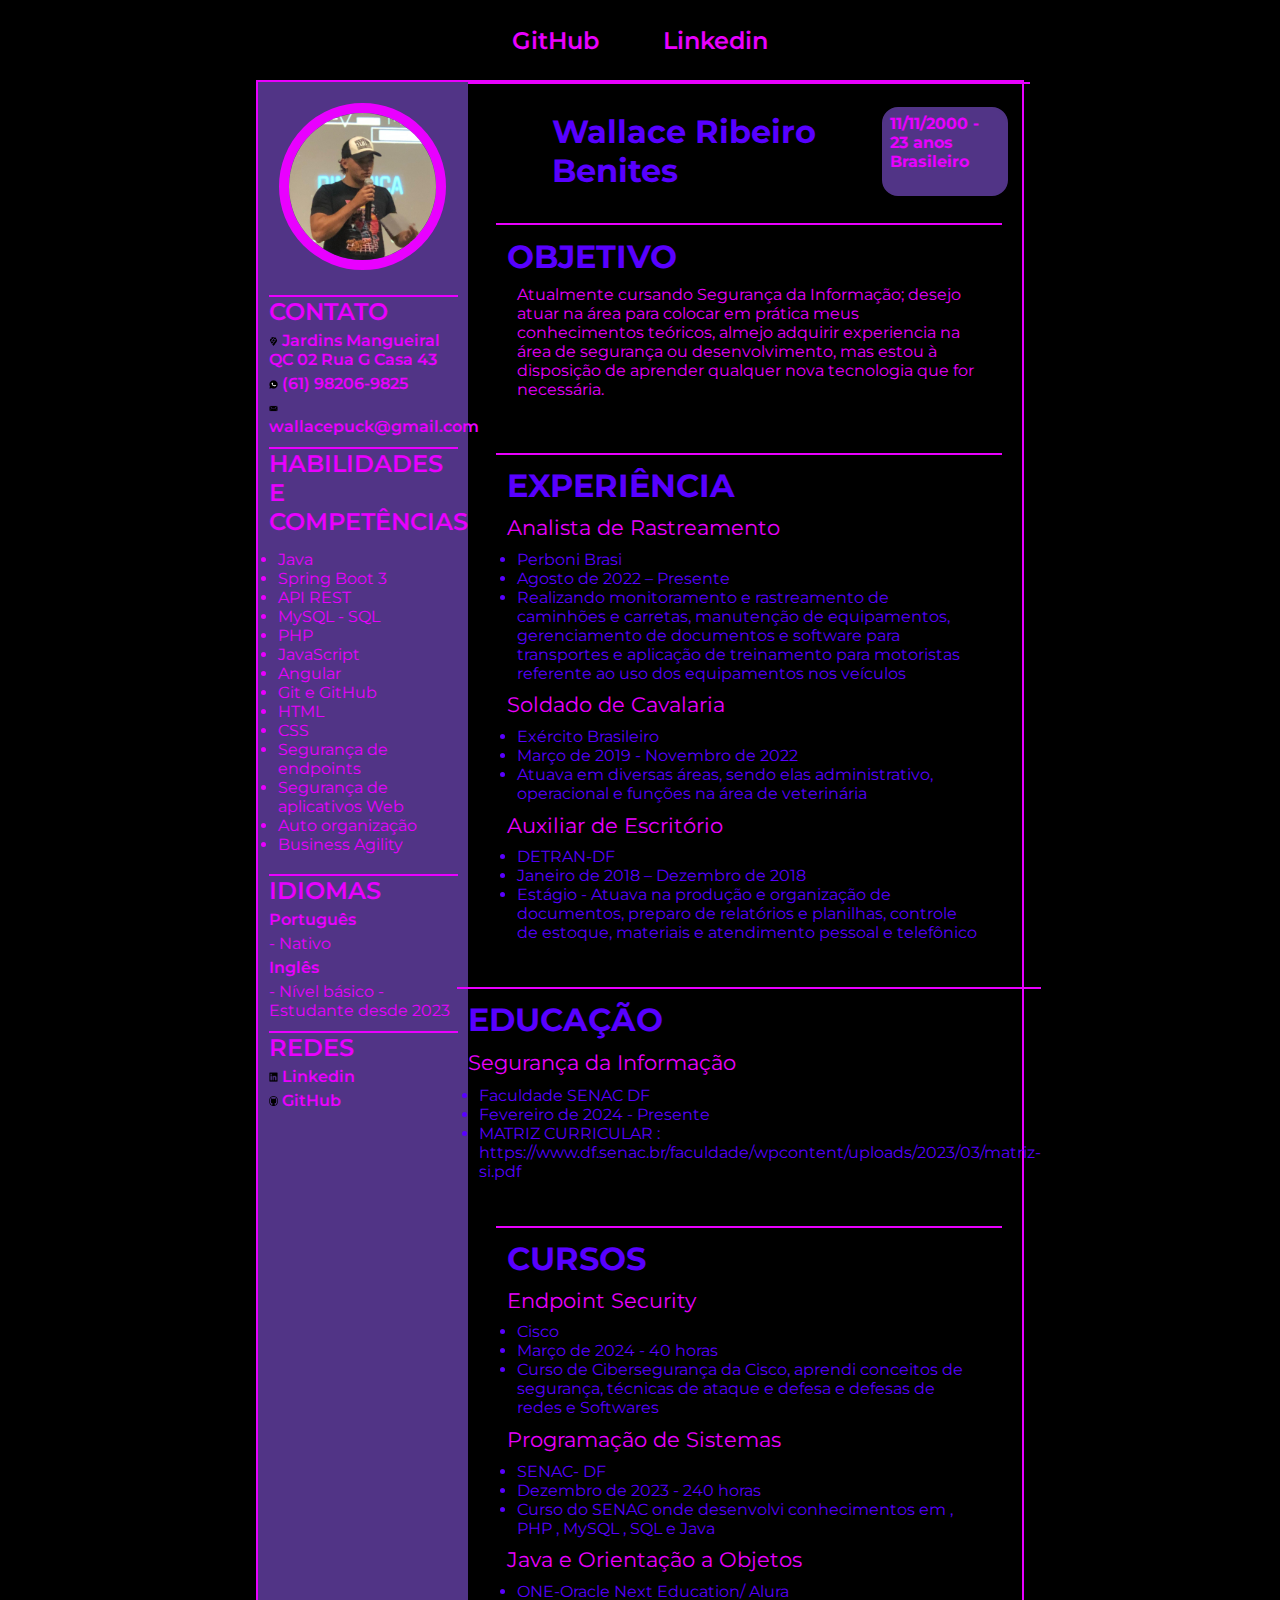
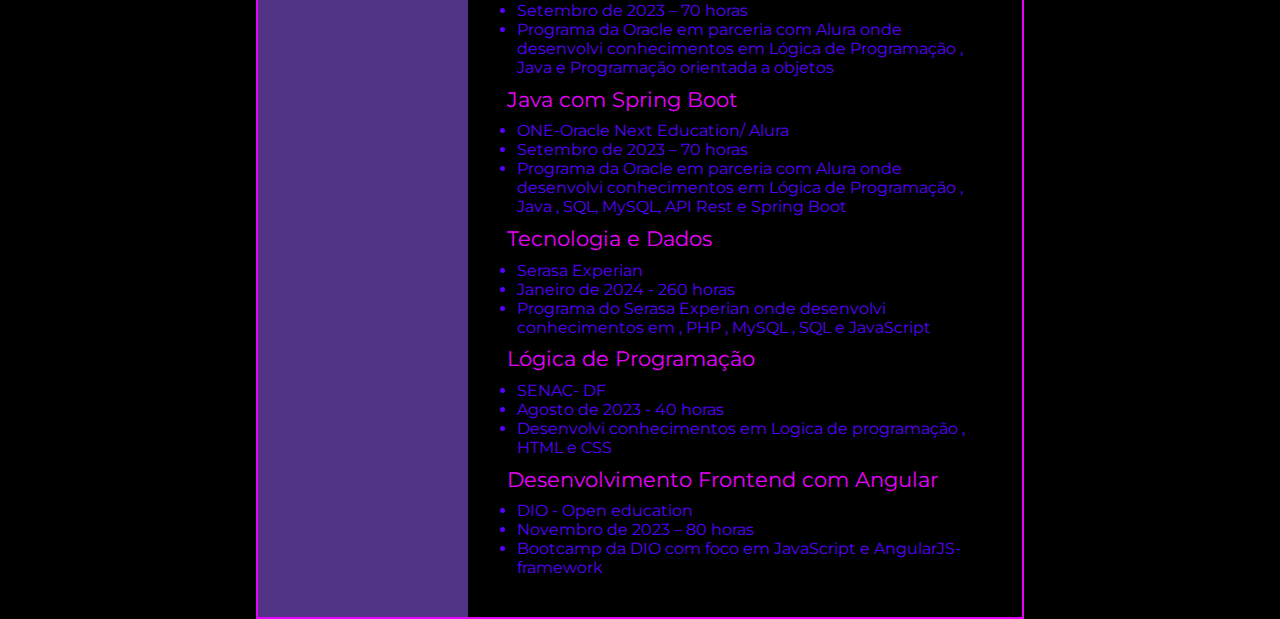
==== index.html @ ca376171 "first commit" ====
<!DOCTYPE html>
<html lang="pt-br">

<head>
    <meta charset="UTF-8">
    <meta name="viewport" content="width=device-width, initial-scale=1.0">
    <link rel="stylesheet" href="styles/style.css">
    <title>Currículo Wallace</title>
</head>

<body>

    <header class="cabecalho">

        <nav class="cabecalho_nav">
            <a class="cabecalho_nav_link" href="https://github.com/wallaceeBenites">GitHub</a>
            <a class="cabecalho_nav_link" href="https://www.linkedin.com/in/wallace-benites/">Linkedin</a>
        </nav>

    </header>

    <main class="curriculo">

        <div class="curriculo_informacoes">

            <img class="curriculo_informacoes_foto" src="assets/Eu_palestrando.jpg" alt="foto_wallace_benites">

            <div class="curriculo_informacoes_contato">


                <h1 class="curriculo_informacoes_contato_titulo" href="">


                    CONTATO

                </h1>

                <a class="curriculo_informacoes_contato_info"
                    href="https://www.google.com/maps/place/15%C2%B053'29.2%22S+47%C2%B048'59.8%22W/@-15.8914553,-47.8191724,17z/data=!3m1!4b1!4m4!3m3!8m2!3d-15.8914553!4d-47.8165975?hl=pt-BR&entry=ttu">

                    <img src="assets/maps_icon.png" alt="maps" class="icones">
                    Jardins Mangueiral QC 02 Rua G Casa 43

                </a>

                <a class="curriculo_informacoes_contato_info" href="https://wa.me/qr/KNMGCUS7S4XZK1">

                    <img src="assets/zap_icon.png" alt="zap" class="icones">
                    (61) 98206-9825

                </a>

                <a class="curriculo_informacoes_contato_info" href="">

                    <img src="assets/email_icon.png" alt="gmail" class="icones">
                    wallacepuck@gmail.com

                </a>
               

            </div>



            <div class="curriculo_informacoes_competencias">
                <h1 class="curriculo_informacoes_contato_titulo" href="">
                    HABILIDADES E COMPETÊNCIAS
                </h1>

                <ul class="curriculo_informacoes_competencias_lista">
                    <li>Java</li>
                    <li>Spring Boot 3</li>
                    <li>API REST</li>
                    <li>MySQL - SQL</li>
                    <li>PHP</li>
                    <li>JavaScript</li>
                    <li>Angular</li>
                    <li>Git e GitHub</li>
                    <li>HTML</li>
                    <li>CSS</li>
                    <li>Segurança de endpoints</li>
                    <li>Segurança de aplicativos Web</li>
                    <li>Auto organização</li>
                    <li>Business Agility</li>
                </ul>

            </div>

            <div class="curriculo_informacoes_idiomas">

                <h1 class="curriculo_informacoes_contato_titulo" href="">
                    IDIOMAS
                </h1>

                <h2 class="curriculo_informacoes_idiomas_subtitulo"> Português </h2>
                <p class="curriculo_informacoes_idiomas_paragrafo">- Nativo </p>

                <h2 class="curriculo_informacoes_idiomas_subtitulo"> Inglês </h2>
                <p class="curriculo_informacoes_idiomas_paragrafo">- Nível básico - Estudante desde 2023</p>


            </div>

            <div class="curriculo_informacoes_contato">


                <h1 class="curriculo_informacoes_contato_titulo" href="">


                    REDES

                </h1>

                <a class="curriculo_informacoes_contato_info" href="https://www.linkedin.com/in/wallace-benites/">

                    <img src="assets/linkedin_icon.png" alt="linkedin" class="icones">
                    Linkedin

                </a>

                <a class="curriculo_informacoes_contato_info" href="https://github.com/wallaceeBenites">

                    <img src="assets/git_icon.png" alt="github" class="icones">
                    GitHub

                </a>

            </div>



        </div>

        <div class="curriculo_resumo">

            <div class="curriculo_resumo_titulo_nascimento">
                <h1 class="curriculo_resumo_titulo_nascimento_titulo">Wallace Ribeiro Benites</h1>

                <div class="curriculo_resumo_titulo_nascimento_nascimento">
                    <h2>11/11/2000 - 23 anos </h2>
                    <h2>Brasileiro</h2>
                </div>
                
            </div>

            <div class="curriculo_resumo_objetivo" > 
                <h1>
                    OBJETIVO
                </h1>

                <p>
                    Atualmente cursando Segurança da Informação; desejo atuar na área para colocar em prática meus
                    conhecimentos teóricos, almejo adquirir experiencia na área de segurança ou desenvolvimento, mas estou à disposição de
                    aprender qualquer nova tecnologia que for necessária.
                </p>
            </div>

            <div class="curriculo_resumo_educacao" > 
                <h1>
                    EXPERIÊNCIA
                </h1>

                <p>Analista de Rastreamento</p>
                
                <ul>
                    <li>Perboni Brasi</li>
                    <li>Agosto de 2022 – Presente</li>
                    <li>Realizando monitoramento e rastreamento de
                        caminhões e carretas, manutenção de equipamentos,
                        gerenciamento de documentos e software para
                        transportes e aplicação de treinamento para
                        motoristas referente ao uso dos equipamentos nos
                        veículos</li>
                </ul>

                <p>Soldado de Cavalaria</p>
                
                <ul>
                    <li>Exército Brasileiro</li>
                    <li>Março de 2019 - Novembro de 2022</li>
                    <li>Atuava em diversas áreas, sendo elas administrativo,
                        operacional e funções na área de veterinária</li>
                </ul>

                <p>Auxiliar de Escritório</p>
                
                <ul>
                    <li>DETRAN-DF</li>
                    <li>Janeiro de 2018 – Dezembro de 2018</li>
                    <li>Estágio - Atuava na produção e organização de
                        documentos, preparo de relatórios e planilhas, controle
                        de estoque, materiais e atendimento pessoal e
                        telefônico</li>
                </ul>

            </div>

            <div class="curriculo_resumo_educacao" > 
                <h1>
                    EDUCAÇÃO
                </h1>

                <p>Segurança da Informação</p>
                
                <ul>
                    <li>Faculdade SENAC DF </li>
                    <li>Fevereiro de 2024 - Presente</li>
                    <li>MATRIZ CURRICULAR :
                        https://www.df.senac.br/faculdade/wpcontent/uploads/2023/03/matriz-si.pdf</li>
                </ul>

            </div>

            <div class="curriculo_resumo_educacao">

                <h1>
                    CURSOS
                </h1>

                <p>Endpoint Security</p>
                
                <ul>
                    <li>Cisco</li>
                    <li>Março de 2024 - 40 horas</li>
                    <li>Curso de Cibersegurança da Cisco, aprendi conceitos de segurança, técnicas de ataque e defesa e defesas de redes e Softwares</li>
                </ul>

                <p>Programação de Sistemas</p>
                
                <ul>
                    <li>SENAC- DF</li>
                    <li>Dezembro de 2023 - 240 horas</li>
                    <li>Curso do SENAC onde desenvolvi
                        conhecimentos em , PHP , MySQL , SQL e Java</li>
                </ul>

                <p>Java e Orientação a Objetos</p>
                
                <ul>
                    <li>ONE-Oracle Next Education/ Alura</li>
                    <li>Setembro de 2023 – 70 horas</li>
                    <li>Programa da Oracle em parceria com
                        Alura onde desenvolvi conhecimentos
                        em Lógica de Programação , Java e
                        Programação orientada a objetos</li>
                </ul>

                <p>Java com Spring Boot</p>
                
                <ul>
                    <li>ONE-Oracle Next Education/ Alura</li>
                    <li>Setembro de 2023 – 70 horas</li>
                    <li>Programa da Oracle em parceria com Alura onde desenvolvi conhecimentos em
                        Lógica de Programação , Java , SQL, MySQL, API Rest e Spring Boot</li>
                </ul>

                <p>Tecnologia e Dados</p>
                
                <ul>
                    <li>Serasa Experian</li>
                    <li>Janeiro de 2024 - 260 horas</li>
                    <li>Programa do Serasa Experian onde desenvolvi conhecimentos em , PHP ,
                        MySQL , SQL e JavaScript</li>
                </ul>

                <p>Lógica de Programação</p>
                
                <ul>
                    <li>SENAC- DF</li>
                    <li>Agosto de 2023 - 40 horas </li>
                    <li>Desenvolvi conhecimentos em Logica de programação , HTML e CSS</li>
                </ul>

                <p>Desenvolvimento Frontend com Angular</p>
                
                <ul>
                    <li>DIO - Open education </li>
                    <li>Novembro de 2023 – 80 horas</li>
                    <li>Bootcamp da DIO com foco em JavaScript e AngularJS-framework</li>
                </ul>

                


            </div>








        </div>


    </main>



</body>

</html>
---- styles/style.css ----
@import url('https://fonts.googleapis.com/css2?family=Krona+One&family=Montserrat:wght@400;600&display=swap');

:root{
    --font-pricipal: 'Krona One', sans-serif;
    --font-secundaria: 'Montserrat', sans-serif;

    --cor-primaria: #000000;
    --cor-secundaria: #5800FF;
    --cor-terciaria: #E900FF;
    --cor-fundo: #513486;

    --cor-hover: #f1f1f1;



}

*{
    margin: 0;
    border: 0;
    padding: 0;

}

body {
    box-sizing: border-box;
    background-color: var(--cor-primaria);
    color: var(--cor-secundaria);
}

.cabecalho{
    padding: 2% 40%;
    

}

.cabecalho_nav{

    display: flex;
    justify-content: space-between;

}

.cabecalho_nav_link{
    font-family: var(--font-secundaria);
    text-decoration: none;
    font-size: 1.5rem;
    font-weight: 600;
    color: var(--cor-terciaria);
    
}

.cabecalho_nav_link:hover{
    color: var(--cor-hover);
}

.curriculo{

    margin: 0% 20%;
    display: flex;
    border: 2px solid var(--cor-terciaria);

}

.curriculo_informacoes{
    width: 30%;
    background-color: var(--cor-fundo);
    
}

.curriculo_informacoes_foto{
    width: 70%;
    border-radius: 50%;
    border: 10px solid var(--cor-terciaria);
    margin: 10%;
}

.curriculo_informacoes_contato{
    display: flex;
    flex-direction: column;
    margin: 0% 5%;
    gap: 5px;
    border-top: 2px solid var(--cor-terciaria);
    
}




.curriculo_informacoes_contato_titulo{
    font-family: var(--font-secundaria);
    text-decoration: none;
    font-size: 1.5rem;
    font-weight: 600;
    color: var(--cor-terciaria);
}

.icones{
    width: 5%;
}

.curriculo_informacoes_contato_info{
    font-family: var(--font-secundaria);
    text-decoration: none;
    font-size: 1rem;
    font-weight: 600;
    color: var(--cor-terciaria);
}

.curriculo_informacoes_contato_info:hover{
    color: var(--cor-hover);
}
.curriculo_informacoes_competencias{
    display: flex;
    flex-direction: column;
    margin: 5%;
    gap: 5px;
    border-top: 2px solid var(--cor-terciaria);
}

.curriculo_informacoes_competencias_lista{
    margin: 5%;
    color: var(--cor-terciaria);
    font-family: var(--font-secundaria);
}

.curriculo_informacoes_idiomas{
    display: flex;
    flex-direction: column;
    margin: 5%;
    gap: 5px;
    border-top: 2px solid var(--cor-terciaria);

}

.curriculo_informacoes_idiomas_subtitulo{

    font-family: var(--font-secundaria);
    text-decoration: none;
    font-size: 1rem;
    font-weight: 600;
    color: var(--cor-terciaria);

}

.curriculo_informacoes_idiomas_paragrafo{

    font-family: var(--font-secundaria);
    color: var(--cor-terciaria);

}


.curriculo_resumo{
    width: 100%;
    display: flex;
    flex-direction: column;
    align-items: center;
    margin: 0% ;
    gap: 5px;
    border-top: 2px solid var(--cor-terciaria);

}

.curriculo_resumo_titulo_nascimento{
    width: 100%;
    display: flex;
    justify-content: space-between;
}

.curriculo_resumo_titulo_nascimento_titulo{

    margin: 5% 5% 5% 15%;
    font-family: var(--font-secundaria);

}

.curriculo_resumo_titulo_nascimento_nascimento{

    border: 2px solid var(--cor-fundo);
    background-color: var(--cor-fundo);
    margin: 4%;
    padding: 1%;
    border-radius: 16px;

}

.curriculo_resumo_titulo_nascimento_nascimento h2{
    font-family: var(--font-secundaria);
    font-size: 1rem;
    color: var(--cor-terciaria);

}

.curriculo_resumo_objetivo{
    margin: 0% 5% 5% 5%;
    padding: 2%;
    border-top: 2px solid var(--cor-terciaria);
    font-family: var(--font-secundaria);
}

.curriculo_resumo_objetivo p{
    color: var(--cor-terciaria);
    margin: 2%;

    
}

.curriculo_resumo_educacao{
    margin: 0% 5% 5% 5%;
    padding: 2%;
    border-top: 2px solid var(--cor-terciaria);
    font-family: var(--font-secundaria);
}



.curriculo_resumo_educacao p{
    color: var(--cor-terciaria);
    font-size: 1.3rem;
    margin: 2% 0%;

}

.curriculo_resumo_educacao ul{
    margin: 0% 2%;
}
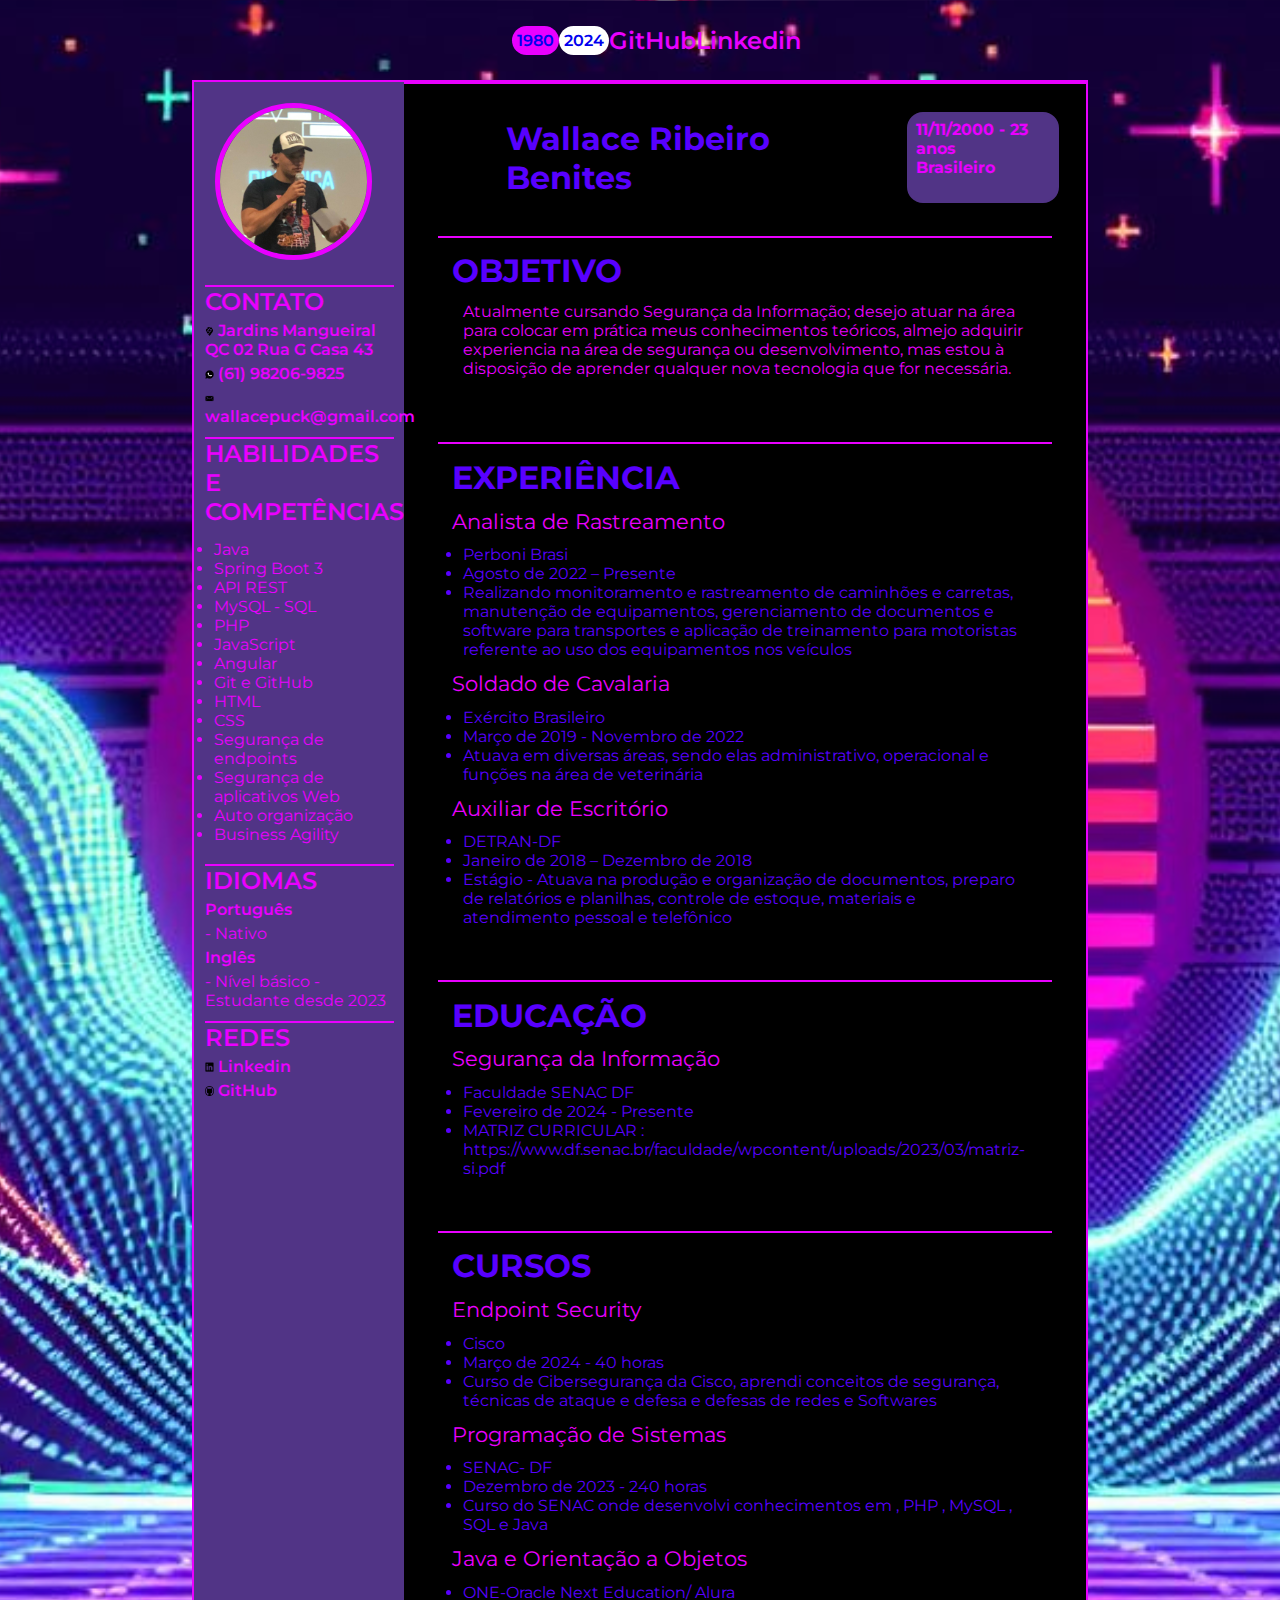
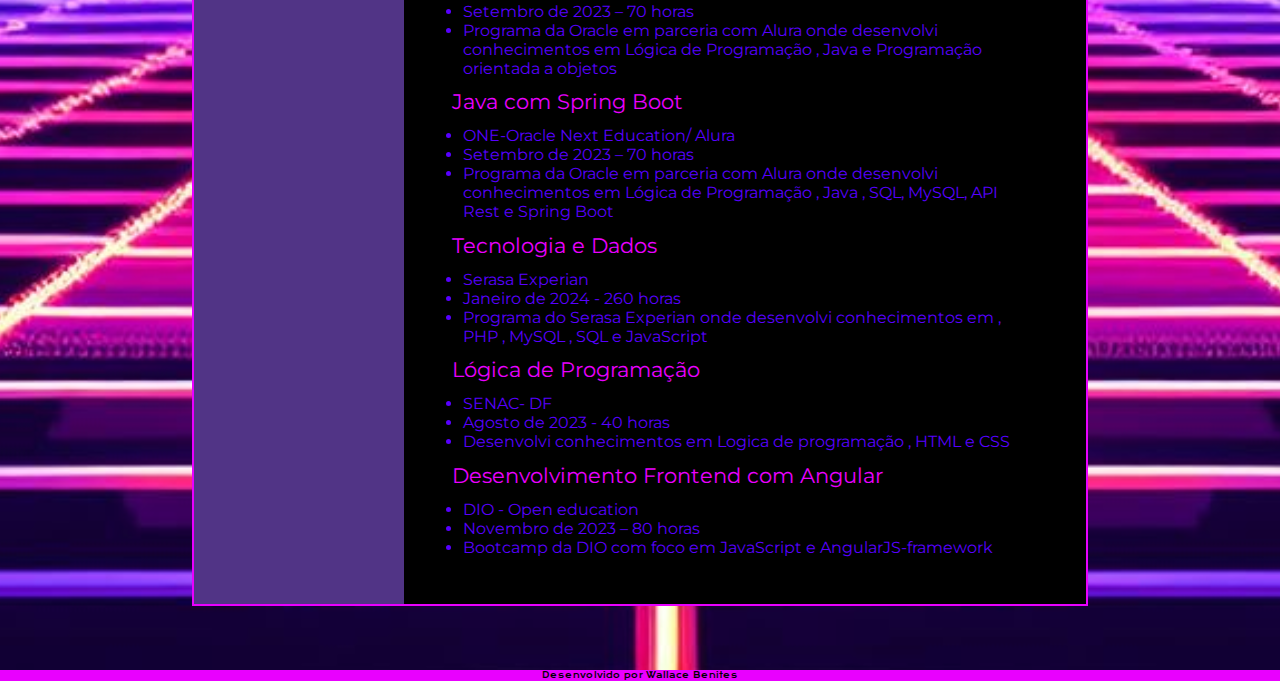
==== commit b9007367: "up" ====
--- a/index.html
+++ b/index.html
@@ -13,6 +13,8 @@
     <header class="cabecalho">
 
         <nav class="cabecalho_nav">
+            <a class="cabecalho_nav_botao_80s" href="index.html">1980</a>
+            <a class="cabecalho_nav_botao_branco_preto" href="assets/html/index2.html">2024</a>
             <a class="cabecalho_nav_link" href="https://github.com/wallaceeBenites">GitHub</a>
             <a class="cabecalho_nav_link" href="https://www.linkedin.com/in/wallace-benites/">Linkedin</a>
         </nav>
@@ -137,7 +139,7 @@
                 <h1 class="curriculo_resumo_titulo_nascimento_titulo">Wallace Ribeiro Benites</h1>
 
                 <div class="curriculo_resumo_titulo_nascimento_nascimento">
-                    <h2>11/11/2000 - 23 anos </h2>
+                    <h2>11/11/2000 - <a class="easter_egg" href="assets/html/index3.html">23 anos</a></h2>
                     <h2>Brasileiro</h2>
                 </div>
                 
@@ -296,6 +298,9 @@
 
     </main>
 
+    <footer class="rodape">
+        <a href="https://github.com/wallaceeBenites">  Desenvolvido por Wallace Benites </a>
+    </footer>
 
 
 </body>
--- a/styles/style.css
+++ b/styles/style.css
@@ -24,7 +24,9 @@
 
 body {
     box-sizing: border-box;
-    background-color: var(--cor-primaria);
+    background-image: url(../assets/OIG1.TTOKTl.I8mfCabuWY.jpeg);
+    background-size: cover; 
+    background-position: center;
     color: var(--cor-secundaria);
 }
 
@@ -41,6 +43,34 @@
 
 }
 
+.cabecalho_nav_botao_80s{
+    background-color: #E900FF;
+    padding: 2%;
+    border-radius: 16px;
+    font-family: var(--font-secundaria);
+    font-weight: 600;
+    text-decoration: none;
+}
+
+.cabecalho_nav_botao_80s:hover{
+    background-color: #5800FF;
+}
+
+.cabecalho_nav_botao_branco_preto{
+    background-color: white;
+    padding: 2%;
+    border-radius: 16px;
+    font-family: var(--font-secundaria);
+    font-weight: 600;
+    text-decoration: none;
+}
+
+.cabecalho_nav_botao_branco_preto:hover{
+    background-color: #000000;
+    color: white;
+    
+}
+
 .cabecalho_nav_link{
     font-family: var(--font-secundaria);
     text-decoration: none;
@@ -55,8 +85,8 @@
 }
 
 .curriculo{
-
-    margin: 0% 20%;
+    background-color: var(--cor-primaria);
+    margin: 0% 15%;
     display: flex;
     border: 2px solid var(--cor-terciaria);
 
@@ -71,7 +101,7 @@
 .curriculo_informacoes_foto{
     width: 70%;
     border-radius: 50%;
-    border: 10px solid var(--cor-terciaria);
+    border: 5px solid var(--cor-terciaria);
     margin: 10%;
 }
 
@@ -166,6 +196,11 @@
     width: 100%;
     display: flex;
     justify-content: space-between;
+}
+
+.easter_egg{
+    color: var(--cor-terciaria);
+    text-decoration: none;
 }
 
 .curriculo_resumo_titulo_nascimento_titulo{
@@ -226,4 +261,19 @@
     margin: 0% 2%;
 }
 
-
+.rodape{
+    margin: 5% 0% 0% 0%;
+    display: flex;
+    background-color: var(--cor-terciaria);
+    justify-content: center;
+    align-items: center;
+}
+
+.rodape a{
+    font-family: var(--font-pricipal);
+    font-size: 0.5rem;
+    color: #000000;
+    text-decoration: none;
+}
+
+
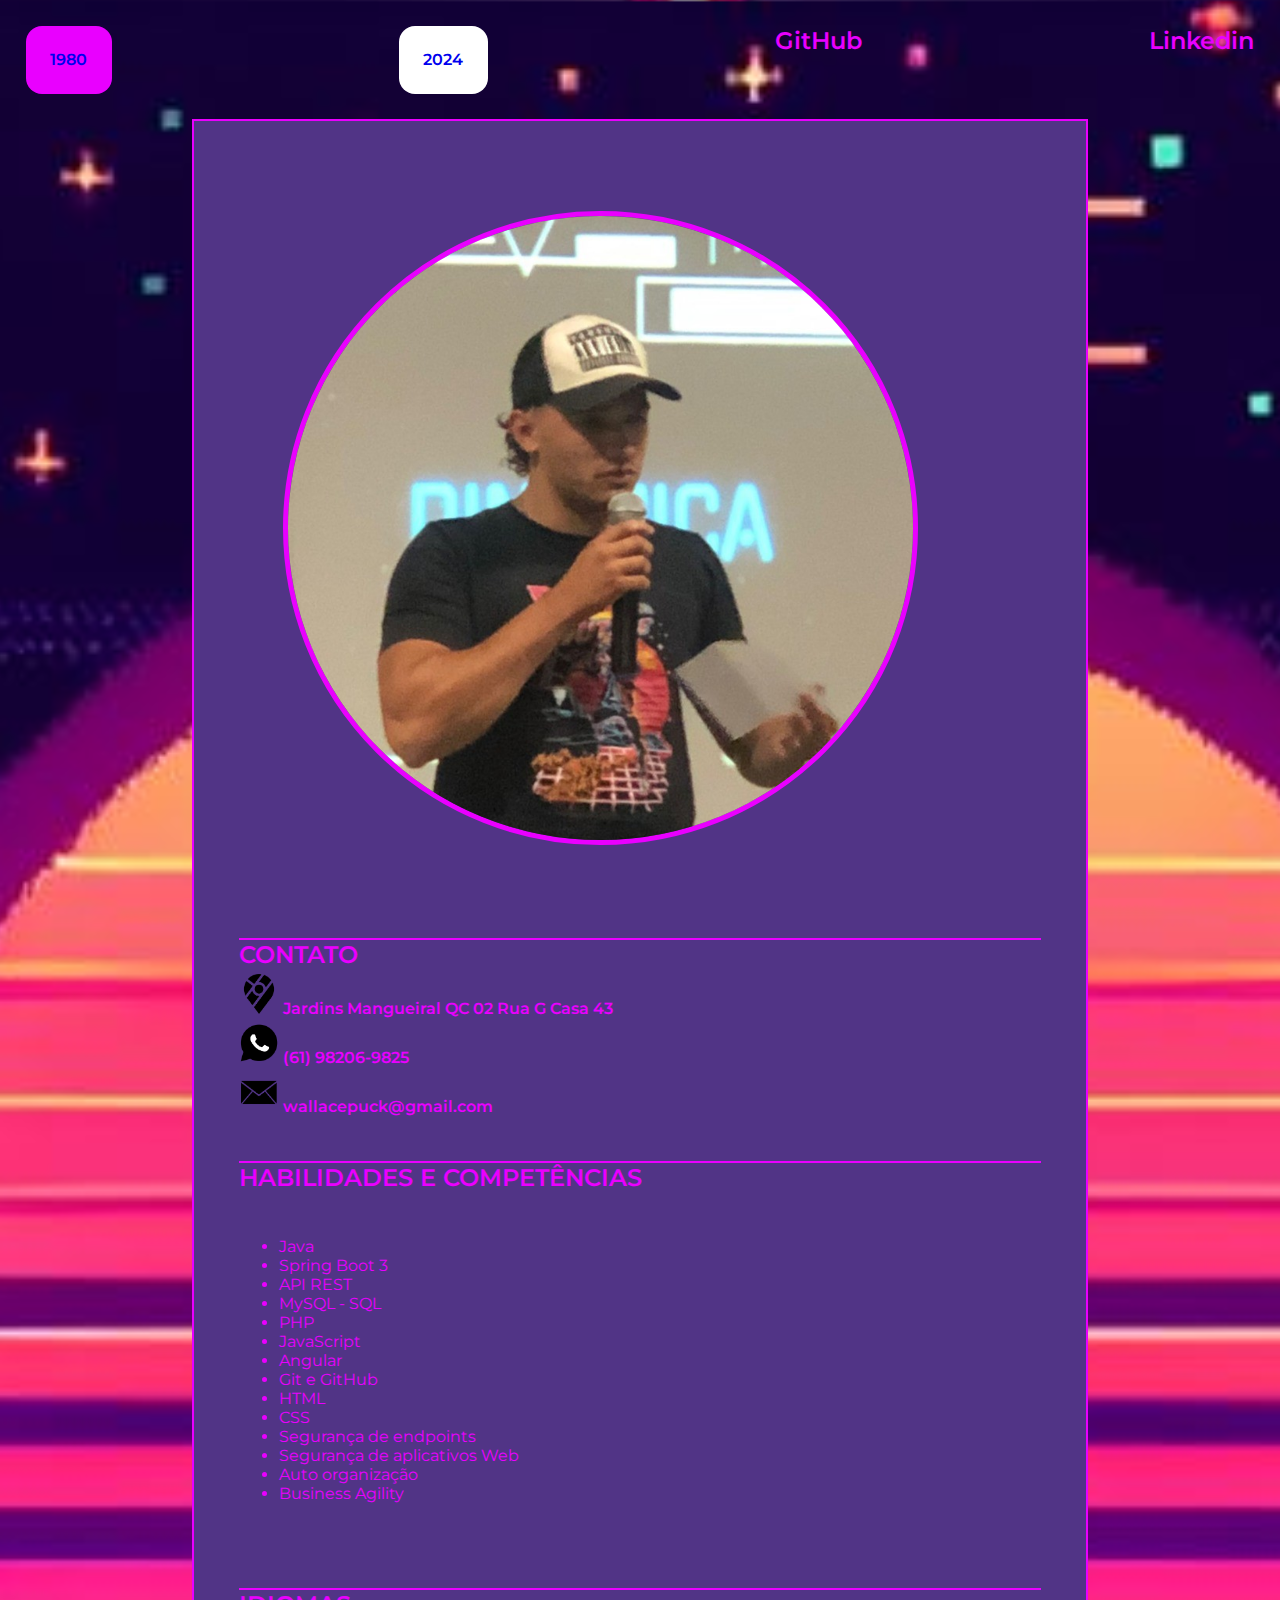
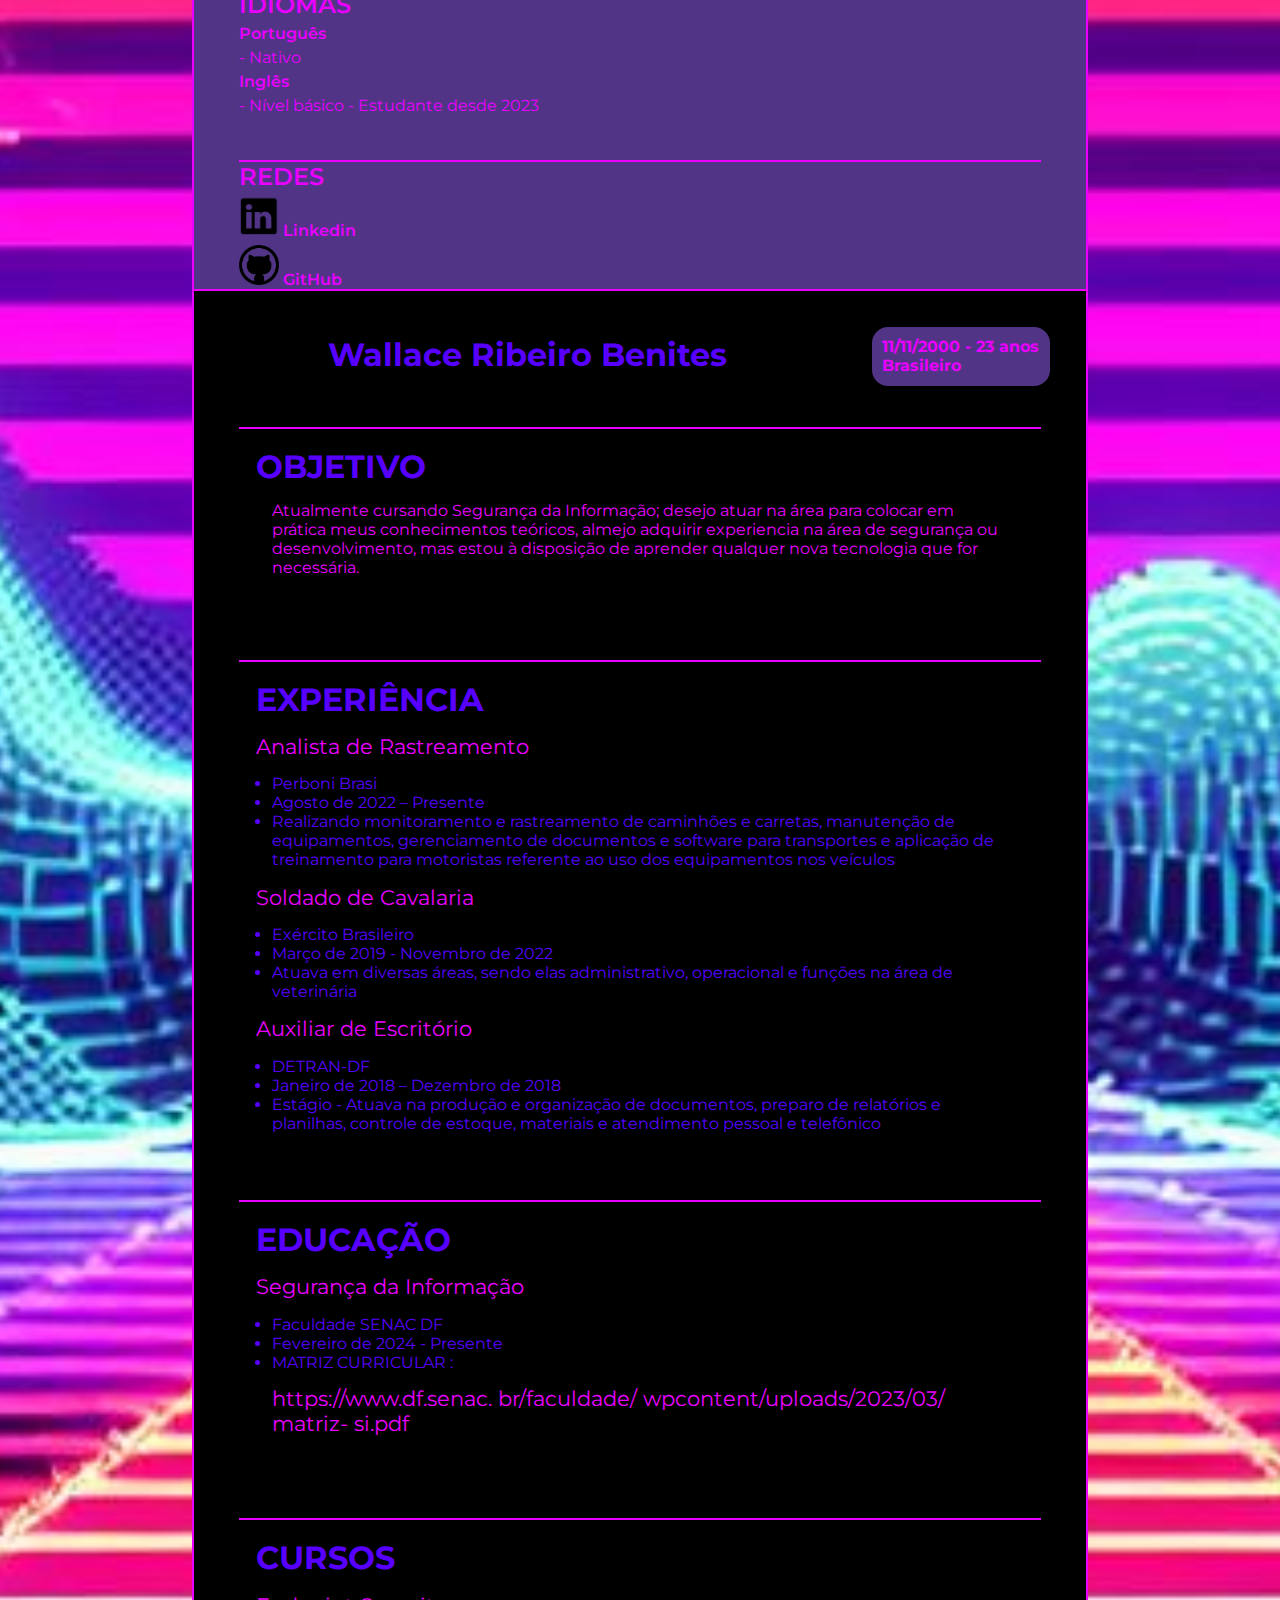
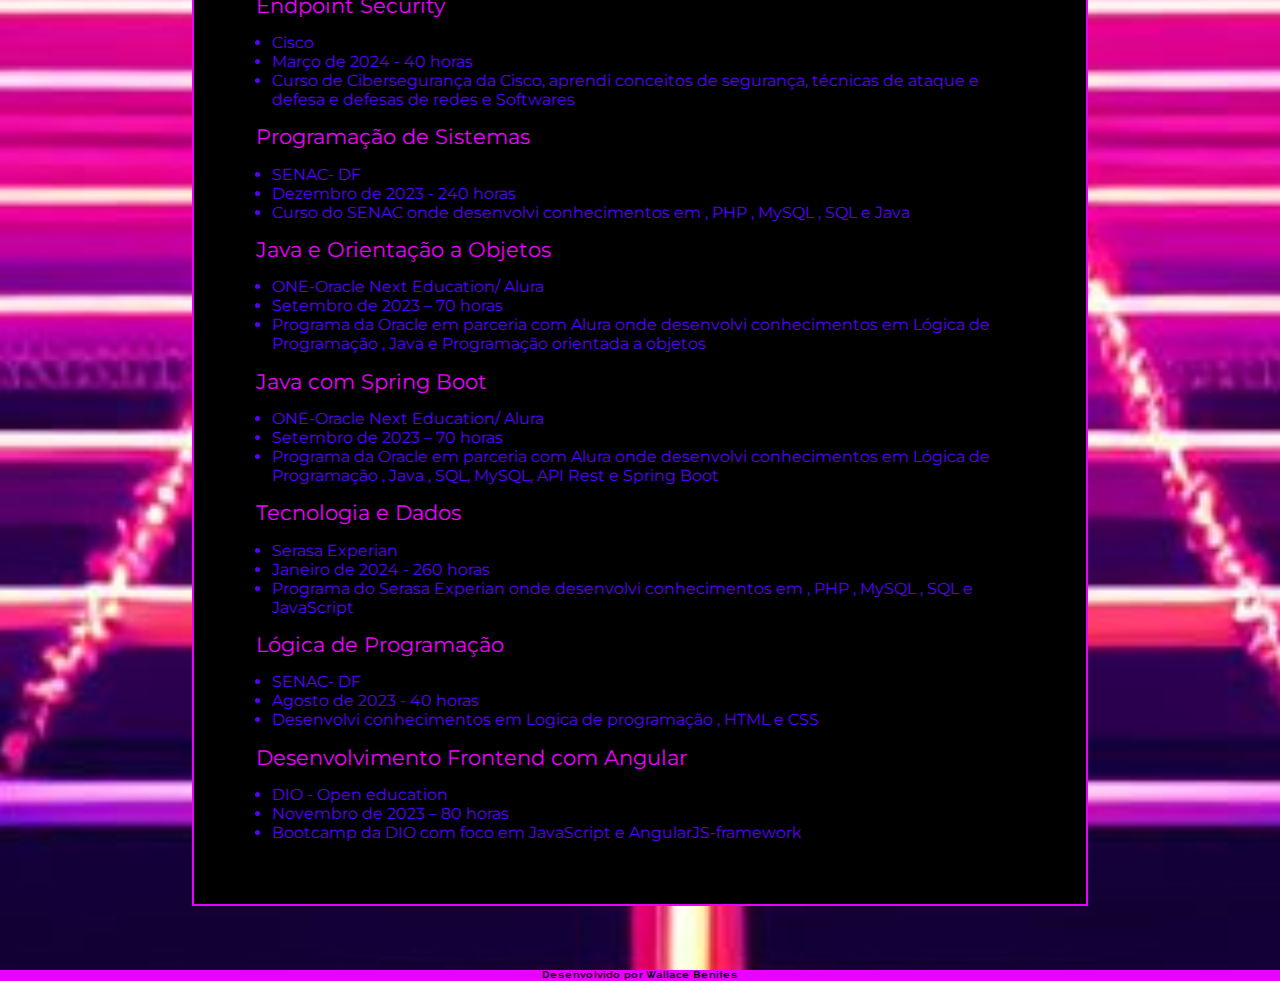
==== commit 5e8103a2: "reponsivo" ====
--- a/index.html
+++ b/index.html
@@ -208,7 +208,12 @@
                     <li>Faculdade SENAC DF </li>
                     <li>Fevereiro de 2024 - Presente</li>
                     <li>MATRIZ CURRICULAR :
-                        https://www.df.senac.br/faculdade/wpcontent/uploads/2023/03/matriz-si.pdf</li>
+                       <p>https://www.df.senac.
+                        br/faculdade/
+                        wpcontent/uploads/2023/03/
+                        matriz-
+                        si.pdf</p> 
+                    </li>
                 </ul>
 
             </div>
--- a/styles/style.css
+++ b/styles/style.css
@@ -250,6 +250,8 @@
 
 
 
+
+
 .curriculo_resumo_educacao p{
     color: var(--cor-terciaria);
     font-size: 1.3rem;
@@ -276,4 +278,30 @@
     text-decoration: none;
 }
 
-
+@media (max-width: 1300px) {
+
+    .curriculo{
+        background-color: var(--cor-primaria);
+        margin: 0% 15%;
+        display: flex;
+        flex-direction: column;
+        border: 2px solid var(--cor-terciaria);
+    
+    }
+
+    .curriculo_informacoes{
+        width: 100%;
+        background-color: var(--cor-fundo);
+        
+    }
+
+    .cabecalho{
+        padding: 2%;
+        
+    
+    }
+
+
+}
+
+
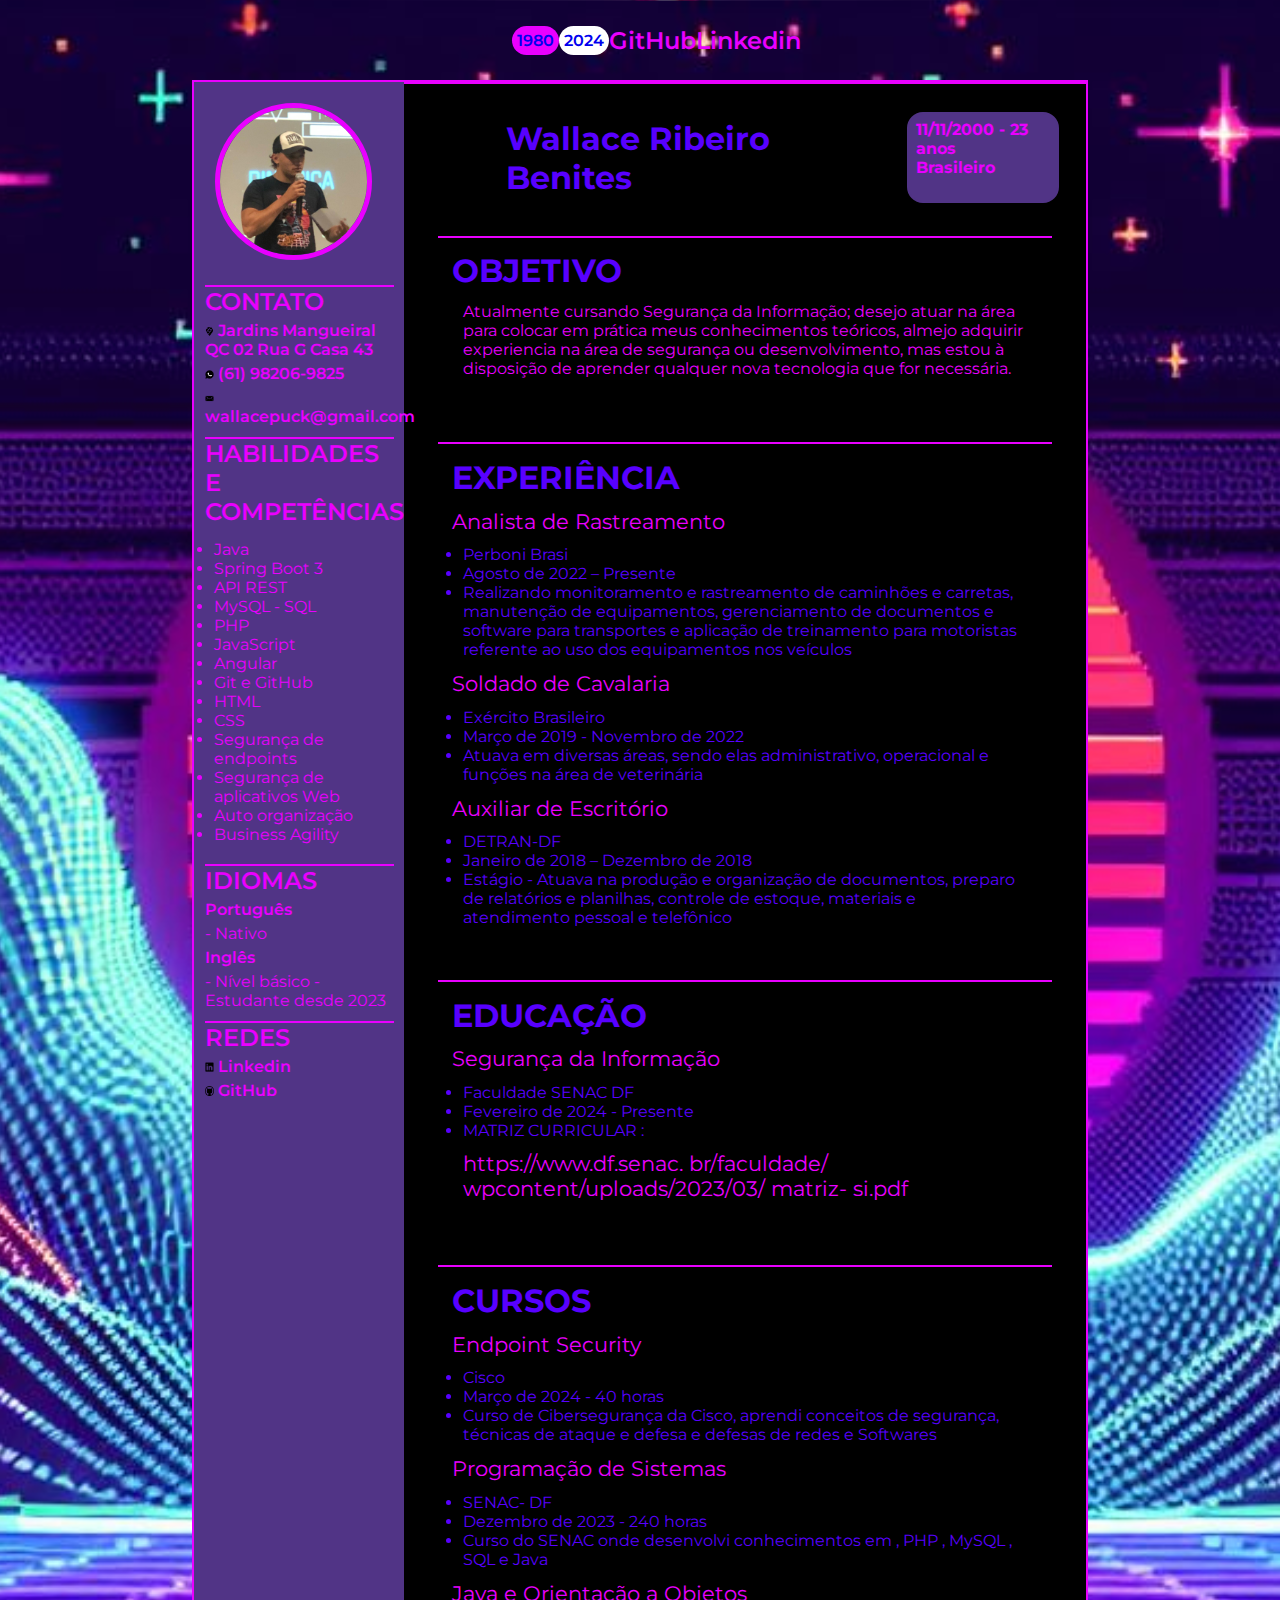
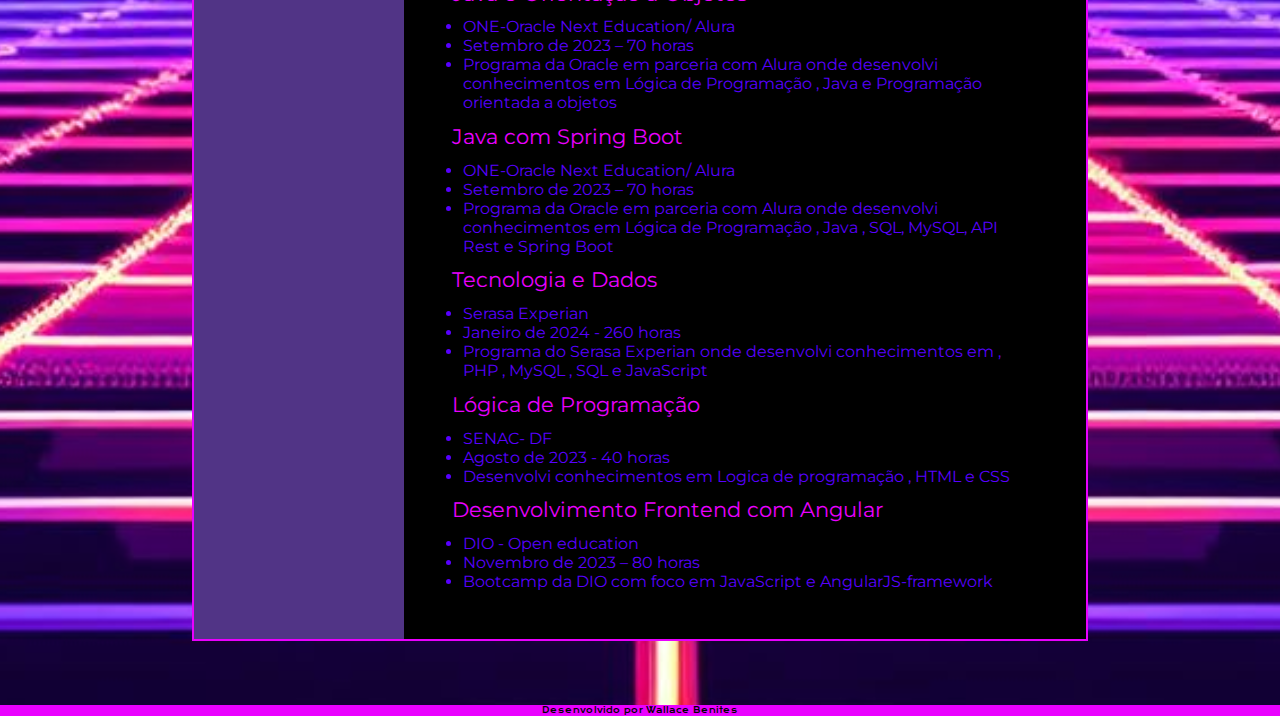
==== commit ceae510a: "up" ====
--- a/index.html
+++ b/index.html
@@ -5,6 +5,7 @@
     <meta charset="UTF-8">
     <meta name="viewport" content="width=device-width, initial-scale=1.0">
     <link rel="stylesheet" href="styles/style.css">
+    <link rel="shortcut icon" type="imagex/png" href="assets/tv_icon.png">
     <title>Currículo Wallace</title>
 </head>
 
--- a/styles/style.css
+++ b/styles/style.css
@@ -278,11 +278,11 @@
     text-decoration: none;
 }
 
-@media (max-width: 1300px) {
+@media (max-width: 1100px) {
 
     .curriculo{
         background-color: var(--cor-primaria);
-        margin: 0% 15%;
+        margin: 0% 3%;
         display: flex;
         flex-direction: column;
         border: 2px solid var(--cor-terciaria);
